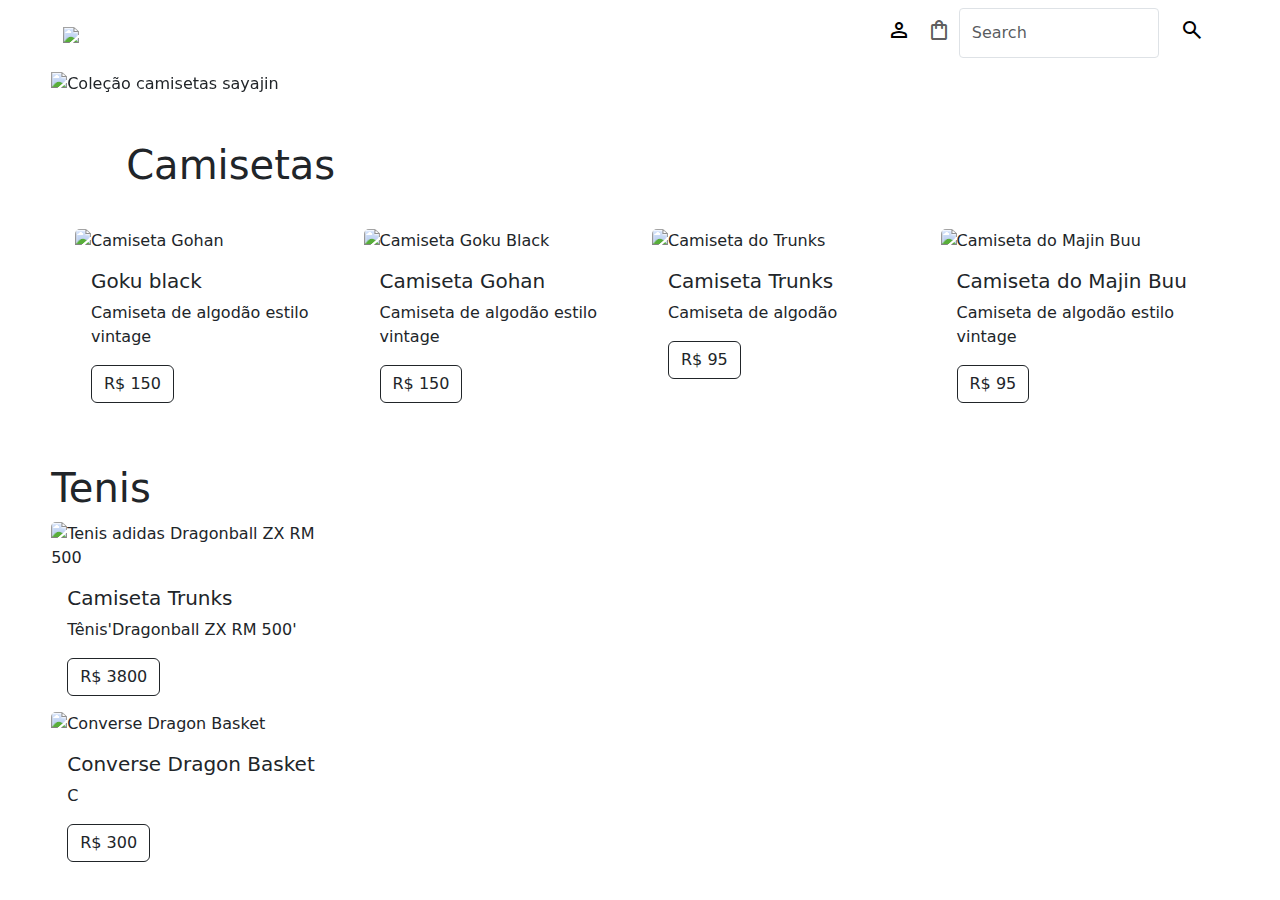
==== index.html @ 9faa7842 "Add files via upload" ====
<!DOCTYPE html>
<html lang="en">
<head>
    <meta charset="UTF-8">
    <meta name="viewport" content="width=device-width, initial-scale=1.0">
    <title>ドラゴンボール</title>
    <link rel="stylesheet" type="type/css" href="Loja.css">
    <link rel="stylesheet" href="https://cdn.jsdelivr.net/npm/bootstrap@5.3.3/dist/css/bootstrap.min.css">
    <link rel="stylesheet" href="https://fonts.googleapis.com/css2?family=Material+Symbols+Outlined:opsz,wght,FILL,GRAD@20..48,100..700,0..1,-50..200" />
<body style="min-width: 372px; padding: 0vw 4vw 0vw 4vw">
    <!--navegador-->
    <nav class="navbar navbar-expand-lg " style="-webkit-box-align: center; margin-bottom: 6px;">
      <div class="container-fluid" style="display:flex; justify-content: space-between;">
          <a class="navbar-brand" href="index.html"> 
            <div>
              <span class="svg">
                <img src="logo.svg" class="logo" style="width: 70px">
              </span>
            </div>
          </a>
        <div class=" d-flex align-self-end" style="flex-direction: row-reverse;"> 
          <form class="d-flex" role="search"> 
            <input class="form-control me-2" type="search" placeholder="Search" aria-label="Search" style="border-radius: 4px;
            width: 200px;">
            <button type="submit" style="border-radius: 50%; width: 50px;height: 50px; padding: 6px; background-color: transparent;border: none; cursor: pointer">
              <span class="material-symbols-outlined"style="position"> search</span>
            </button>
          </form>
           <button class="navbar-toggler" type="button" data-bs-toggle="collapse" data-bs-target="#navbarNavDropdown" aria-controls="navbarNavDropdown" aria-expanded="false" aria-label="Toggle navigation">
            <span class="navbar-toggler-icon"></span>
          </button>
          <div class=" d-flex collapse navbar-collapse d-inline" id="navbarNavDropdown" style="flex-direction: row-reverse;">
              <ul class="navbar-nav flex-grow-1">
                <li class="nav-item" style="height: 10px;">
                  <a class="nav-link active" aria-current="page" href="perfil">
                    <span class="material-symbols-outlined">
                    person
                    </span></a>
                </li>
                <li class="nav-item">
                  <a class="nav-link" href="carrinho.html" alt="carrinho"><span class="material-symbols-outlined">
                    shopping_bag
                    </span></a>
                </li>
              </ul>
            </div>
        </div>
      </div>
    </nav>  
    
    <!--Carrosel-->
    <div id="carouselExampleAutoplaying" class="carousel slide" data-bs-ride="carousel">
        <div class="carousel-inner" >
          <div class="carousel-item active text center">
            <img src="Camisetas sayajin.png" class="d-block w-100" alt="Coleção camisetas sayajin">
          </div>
          <div class="carousel-item">
            <img src="pelucia.png" class="d-block w-100" alt="Brinde pelucia">
          </div>
          <div class="carousel-item">
            <img src="Tenis personalizado.png" class="d-block w-100" alt="Tenis personalizado">
          </div>
        </div>
        <button class="carousel-control-prev" type="button" data-bs-target="#carouselExampleAutoplaying" data-bs-slide="prev">
          <span class="carousel-control-prev-icon" aria-hidden="true"></span>
          <span class="visually-hidden">Previous</span>
        </button>
        <button class="carousel-control-next" type="button" data-bs-target="#carouselExampleAutoplaying" data-bs-slide="next">
          <span class="carousel-control-next-icon" aria-hidden="true"></span>
          <span class="visually-hidden">Next</span>
        </button>
    </div>
    <main>
    <!--Roupas (Camisetas)-->
    <div class="title" style="padding-left: 75px;">
        <h1 style="margin-top: 45px;margin-bottom: 10px;">Camisetas</h1>
    </div>
    <div class="container" style="padding-left: 5px;padding-right: 5px;padding-top: 30px;">
      <div class="row">
        <div class="col-3">
          <div class="card" style="border: 0px;" >
             <img src="Camiseta Gohan.png" class="card-img-top" alt="Camiseta Gohan">
             <div class="card-body">
              <h5 class="card-title">Goku black</h5>
              <p class="card-text"> Camiseta de algodão estilo vintage</p>
              <a class="btn btn-outline-dark" href="carrinho.html"> R$ 150</a>
             </div>
          </div>
        </div>
        <div class="col-3">
          <div class="card" aria-hidden="true" style="border: 0px;" >
              <img src="Camiseta Black.png" class="card-img-top" alt="Camiseta Goku Black">
              <div class="card-body">
              <h5 class="card-title placeholder-glow">Camiseta Gohan</h5>
              <p class="card-text">Camiseta de algodão estilo vintage</p>
              <a class="btn btn-outline-dark" aria-disabled="true" href="carrinho.html">R$  150</a>
              </div>
          </div>
        </div>
        <div class="col-3">
          <div class="card" aria-hidden="true" style="border: 0px;">
            <img src="Camiseta Trunks.png" class="card-img-top" alt="Camiseta do Trunks">
            <div class="card-body">
            <h5 class="card-title placeholder-glow">Camiseta Trunks</h5>
            <p class="card-text">Camiseta de algodão</p>
            <a class="btn btn-outline-dark" aria-disabled="true"  href="carrinho.html">R$ 95</a>
            </div>
          </div>
        </div>
        <div class="col-3">
          <div class="card" aria-hidden="true" style="border: 0px;">
            <img src="Camiseta Majin Buu camiseta.png" class="card-img-top" alt="Camiseta do Majin Buu">
            <div class="card-body">
            <h5 class="card-title placeholder-glow">Camiseta do Majin Buu </h5>
            <p class="card-text">Camiseta de algodão estilo vintage</p>
            <a class="btn btn-outline-dark" aria-disabled="true" href="carrinho.html">R$ 95</a>
            </div>
          </div>
        </div>
      </div>
    </div>

    <!--Roupas(Sapatos)-->
    <div class="title">
         <h1 style="margin-top: 45px;margin-bottom: 10px;">Tenis</h1>
    </div>
    <div class="col-3">
      <div class="card" aria-hidden="true" style="border: none">
        <img src="Tenis adidas.png" class="card-img-top" alt="Tenis adidas Dragonball ZX RM 500">
        <div class="card-body">
        <h5 class="card-title placeholder-glow">Camiseta Trunks</h5>
        <p class="card-text"> Tênis'Dragonball ZX RM 500'</p>
        <a class="btn btn-outline-dark" aria-disabled="true"  href="carrinho.html">R$ 3800</a>
        </div>
      </div>
    </div>
    <div class="col-3">
      <div class="card" aria-hidden="true" style="border: none">
        <img src="tenis converse.png" class="card-img-top" alt="Converse Dragon Basket">
        <div class="card-body">
        <h5 class="card-title placeholder-glow">Converse Dragon Basket </h5>
        <p class="card-text"> C</p>
        <a class="btn btn-outline-dark" aria-disabled="true"  href="carrinho.html">R$ 300</a>
        </div>
      </div>
    </div>
    </main>

      <script src="https://cdn.jsdelivr.net/npm/bootstrap@5.3.3/dist/js/bootstrap.bundle.min.js" integrity="sha384-YvpcrYf0tY3lHB60NNkmXc5s9fDVZLESaAA55NDzOxhy9GkcIdslK1eN7N6jIeHz" crossorigin="anonymous"></script>
</body>
</html>
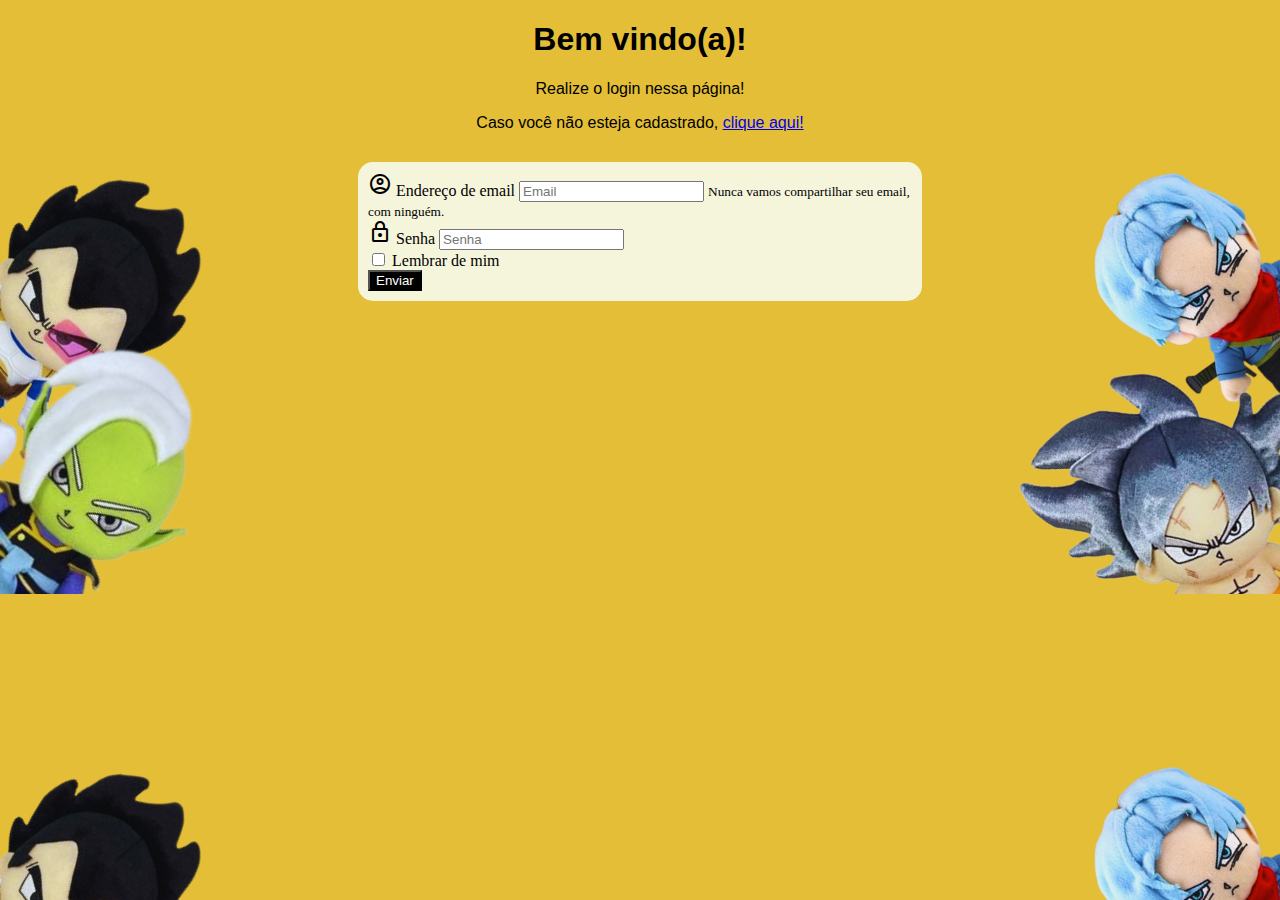
==== commit 5d91027d: "Update index.html" ====
--- a/index.html
+++ b/index.html
@@ -1,151 +1,47 @@
 <!DOCTYPE html>
-<html lang="en">
+<html lang="pt-br">
 <head>
-    <meta charset="UTF-8">
-    <meta name="viewport" content="width=device-width, initial-scale=1.0">
-    <title>ドラゴンボール</title>
-    <link rel="stylesheet" type="type/css" href="Loja.css">
-    <link rel="stylesheet" href="https://cdn.jsdelivr.net/npm/bootstrap@5.3.3/dist/css/bootstrap.min.css">
+    <meta charset="utf-8">
+    <meta name="viewport" content="width=device-width, initial-scale=1, shrink-to-fit=no">
+    <link rel="stylesheet" href="style.css">
+    <link rel="stylesheet" href="https://stackpath.bootstrapcdn.com/bootstrap/4.1.3/css/bootstrap.min.css" integrity="sha384-MCw98/SFnGE8fJT3GXwEOngsV7Zt27NXFoaoApmYm81iuXoPkFOJwJ8ERdknLPMO" crossorigin="anonymous">
+    <link rel="stylesheet" href="style_login.css">
     <link rel="stylesheet" href="https://fonts.googleapis.com/css2?family=Material+Symbols+Outlined:opsz,wght,FILL,GRAD@20..48,100..700,0..1,-50..200" />
-<body style="min-width: 372px; padding: 0vw 4vw 0vw 4vw">
-    <!--navegador-->
-    <nav class="navbar navbar-expand-lg " style="-webkit-box-align: center; margin-bottom: 6px;">
-      <div class="container-fluid" style="display:flex; justify-content: space-between;">
-          <a class="navbar-brand" href="index.html"> 
-            <div>
-              <span class="svg">
-                <img src="logo.svg" class="logo" style="width: 70px">
-              </span>
-            </div>
-          </a>
-        <div class=" d-flex align-self-end" style="flex-direction: row-reverse;"> 
-          <form class="d-flex" role="search"> 
-            <input class="form-control me-2" type="search" placeholder="Search" aria-label="Search" style="border-radius: 4px;
-            width: 200px;">
-            <button type="submit" style="border-radius: 50%; width: 50px;height: 50px; padding: 6px; background-color: transparent;border: none; cursor: pointer">
-              <span class="material-symbols-outlined"style="position"> search</span>
-            </button>
-          </form>
-           <button class="navbar-toggler" type="button" data-bs-toggle="collapse" data-bs-target="#navbarNavDropdown" aria-controls="navbarNavDropdown" aria-expanded="false" aria-label="Toggle navigation">
-            <span class="navbar-toggler-icon"></span>
-          </button>
-          <div class=" d-flex collapse navbar-collapse d-inline" id="navbarNavDropdown" style="flex-direction: row-reverse;">
-              <ul class="navbar-nav flex-grow-1">
-                <li class="nav-item" style="height: 10px;">
-                  <a class="nav-link active" aria-current="page" href="perfil">
-                    <span class="material-symbols-outlined">
-                    person
-                    </span></a>
-                </li>
-                <li class="nav-item">
-                  <a class="nav-link" href="carrinho.html" alt="carrinho"><span class="material-symbols-outlined">
-                    shopping_bag
-                    </span></a>
-                </li>
-              </ul>
-            </div>
+    <link rel="stylesheet" href="https://fonts.googleapis.com/css2?family=Material+Symbols+Outlined:opsz,wght,FILL,GRAD@20..48,100..700,0..1,-50..200" />
+    <title></title>
+</head>
+<body>
+    <h1 class="display-4">Bem vindo(a)!</h1>
+    <p class="lead">Realize o login nessa página!</p>
+    <p>Caso você não esteja cadastrado,
+        <a href="cadastro_goku.html">clique aqui!</a>
+    </p>
+    <form action="homepage.html" method="get">
+        <div class="form-group">
+            <span class="material-symbols-outlined">
+                account_circle
+            </span>
+            <label for="exampleInputEmail1">Endereço de email</label>
+            <input type="email" class="form-control" id="exampleInputEmail1" aria-describedby="emailHelp" placeholder="Email">
+            <small id="emailHelp" class="form-text text-muted">Nunca vamos compartilhar seu email, com ninguém.</small>
         </div>
-      </div>
-    </nav>  
-    
-    <!--Carrosel-->
-    <div id="carouselExampleAutoplaying" class="carousel slide" data-bs-ride="carousel">
-        <div class="carousel-inner" >
-          <div class="carousel-item active text center">
-            <img src="Camisetas sayajin.png" class="d-block w-100" alt="Coleção camisetas sayajin">
-          </div>
-          <div class="carousel-item">
-            <img src="pelucia.png" class="d-block w-100" alt="Brinde pelucia">
-          </div>
-          <div class="carousel-item">
-            <img src="Tenis personalizado.png" class="d-block w-100" alt="Tenis personalizado">
-          </div>
+        <div class="form-group">
+            <span class="material-symbols-outlined">
+                lock
+            </span>
+            <label for="exampleInputPassword1">Senha</label>
+            <input type="password" class="form-control" id="exampleInputPassword1" placeholder="Senha">
         </div>
-        <button class="carousel-control-prev" type="button" data-bs-target="#carouselExampleAutoplaying" data-bs-slide="prev">
-          <span class="carousel-control-prev-icon" aria-hidden="true"></span>
-          <span class="visually-hidden">Previous</span>
-        </button>
-        <button class="carousel-control-next" type="button" data-bs-target="#carouselExampleAutoplaying" data-bs-slide="next">
-          <span class="carousel-control-next-icon" aria-hidden="true"></span>
-          <span class="visually-hidden">Next</span>
-        </button>
-    </div>
-    <main>
-    <!--Roupas (Camisetas)-->
-    <div class="title" style="padding-left: 75px;">
-        <h1 style="margin-top: 45px;margin-bottom: 10px;">Camisetas</h1>
-    </div>
-    <div class="container" style="padding-left: 5px;padding-right: 5px;padding-top: 30px;">
-      <div class="row">
-        <div class="col-3">
-          <div class="card" style="border: 0px;" >
-             <img src="Camiseta Gohan.png" class="card-img-top" alt="Camiseta Gohan">
-             <div class="card-body">
-              <h5 class="card-title">Goku black</h5>
-              <p class="card-text"> Camiseta de algodão estilo vintage</p>
-              <a class="btn btn-outline-dark" href="carrinho.html"> R$ 150</a>
-             </div>
-          </div>
+        <div class="form-group form-check">
+            <input type="checkbox" class="form-check-input" id="exampleCheck1">
+            <label class="form-check-label" for="exampleCheck1">Lembrar de mim</label>
         </div>
-        <div class="col-3">
-          <div class="card" aria-hidden="true" style="border: 0px;" >
-              <img src="Camiseta Black.png" class="card-img-top" alt="Camiseta Goku Black">
-              <div class="card-body">
-              <h5 class="card-title placeholder-glow">Camiseta Gohan</h5>
-              <p class="card-text">Camiseta de algodão estilo vintage</p>
-              <a class="btn btn-outline-dark" aria-disabled="true" href="carrinho.html">R$  150</a>
-              </div>
-          </div>
-        </div>
-        <div class="col-3">
-          <div class="card" aria-hidden="true" style="border: 0px;">
-            <img src="Camiseta Trunks.png" class="card-img-top" alt="Camiseta do Trunks">
-            <div class="card-body">
-            <h5 class="card-title placeholder-glow">Camiseta Trunks</h5>
-            <p class="card-text">Camiseta de algodão</p>
-            <a class="btn btn-outline-dark" aria-disabled="true"  href="carrinho.html">R$ 95</a>
-            </div>
-          </div>
-        </div>
-        <div class="col-3">
-          <div class="card" aria-hidden="true" style="border: 0px;">
-            <img src="Camiseta Majin Buu camiseta.png" class="card-img-top" alt="Camiseta do Majin Buu">
-            <div class="card-body">
-            <h5 class="card-title placeholder-glow">Camiseta do Majin Buu </h5>
-            <p class="card-text">Camiseta de algodão estilo vintage</p>
-            <a class="btn btn-outline-dark" aria-disabled="true" href="carrinho.html">R$ 95</a>
-            </div>
-          </div>
-        </div>
-      </div>
-    </div>
+        <button type="submit" style="background-color: black; color: white;" class="btn btn-primary">Enviar</button>
+    </form>
 
-    <!--Roupas(Sapatos)-->
-    <div class="title">
-         <h1 style="margin-top: 45px;margin-bottom: 10px;">Tenis</h1>
-    </div>
-    <div class="col-3">
-      <div class="card" aria-hidden="true" style="border: none">
-        <img src="Tenis adidas.png" class="card-img-top" alt="Tenis adidas Dragonball ZX RM 500">
-        <div class="card-body">
-        <h5 class="card-title placeholder-glow">Camiseta Trunks</h5>
-        <p class="card-text"> Tênis'Dragonball ZX RM 500'</p>
-        <a class="btn btn-outline-dark" aria-disabled="true"  href="carrinho.html">R$ 3800</a>
-        </div>
-      </div>
-    </div>
-    <div class="col-3">
-      <div class="card" aria-hidden="true" style="border: none">
-        <img src="tenis converse.png" class="card-img-top" alt="Converse Dragon Basket">
-        <div class="card-body">
-        <h5 class="card-title placeholder-glow">Converse Dragon Basket </h5>
-        <p class="card-text"> C</p>
-        <a class="btn btn-outline-dark" aria-disabled="true"  href="carrinho.html">R$ 300</a>
-        </div>
-      </div>
-    </div>
-    </main>
-
-      <script src="https://cdn.jsdelivr.net/npm/bootstrap@5.3.3/dist/js/bootstrap.bundle.min.js" integrity="sha384-YvpcrYf0tY3lHB60NNkmXc5s9fDVZLESaAA55NDzOxhy9GkcIdslK1eN7N6jIeHz" crossorigin="anonymous"></script>
+    <script src="login.js"></script>
+    <script src="https://code.jquery.com/jquery-3.3.1.slim.min.js" integrity="sha384-q8i/X+965DzO0rT7abK41JStQIAqVgRVzpbzo5smXKp4YfRvH+8abtTE1Pi6jizo" crossorigin="anonymous"></script>
+    <script src="https://cdnjs.cloudflare.com/ajax/libs/popper.js/1.14.3/umd/popper.min.js" integrity="sha384-ZMP7rVo3mIykV+2+9J3UJ46jBk0WLaUAdn689aCwoqbBJiSnjAK/l8WvCWPIPm49" crossorigin="anonymous"></script>
+    <script src="https://stackpath.bootstrapcdn.com/bootstrap/4.1.3/js/bootstrap.min.js" integrity="sha384-ChfqqxuZUCnJSK3+MXmPNIyE6ZbWh2IMqE241rYiqJxyMiZ6OW/JmZQ5stwEULTy" crossorigin="anonymous"></script>
 </body>
-</html>+</html>
--- a/style.css
+++ b/style.css
@@ -0,0 +1,16 @@
+form{
+    padding: 10px;
+    margin: auto;
+    align-items: center;
+    margin-top: 30px;
+    margin-left: 350px;
+    margin-right: 350px;
+    background-color: #ccc;
+    border-radius: 15px;
+    
+}
+.botao{
+    display: flex;
+    justify-content: center;
+    padding: 20px;
+}
--- a/style_login.css
+++ b/style_login.css
@@ -0,0 +1,15 @@
+body {
+    background-image: url("background.png");
+}
+h1 {
+    text-align: center; font-family: Impact, Haettenschweiler, 'Arial Narrow Bold', sans-serif;
+}
+p {
+    text-align: center; font-family: Verdana, Geneva, Tahoma, sans-serif;
+}
+a {
+    text-align: center; font-family: Verdana, Geneva, Tahoma, sans-serif;
+}
+form {
+    background-color: beige;
+}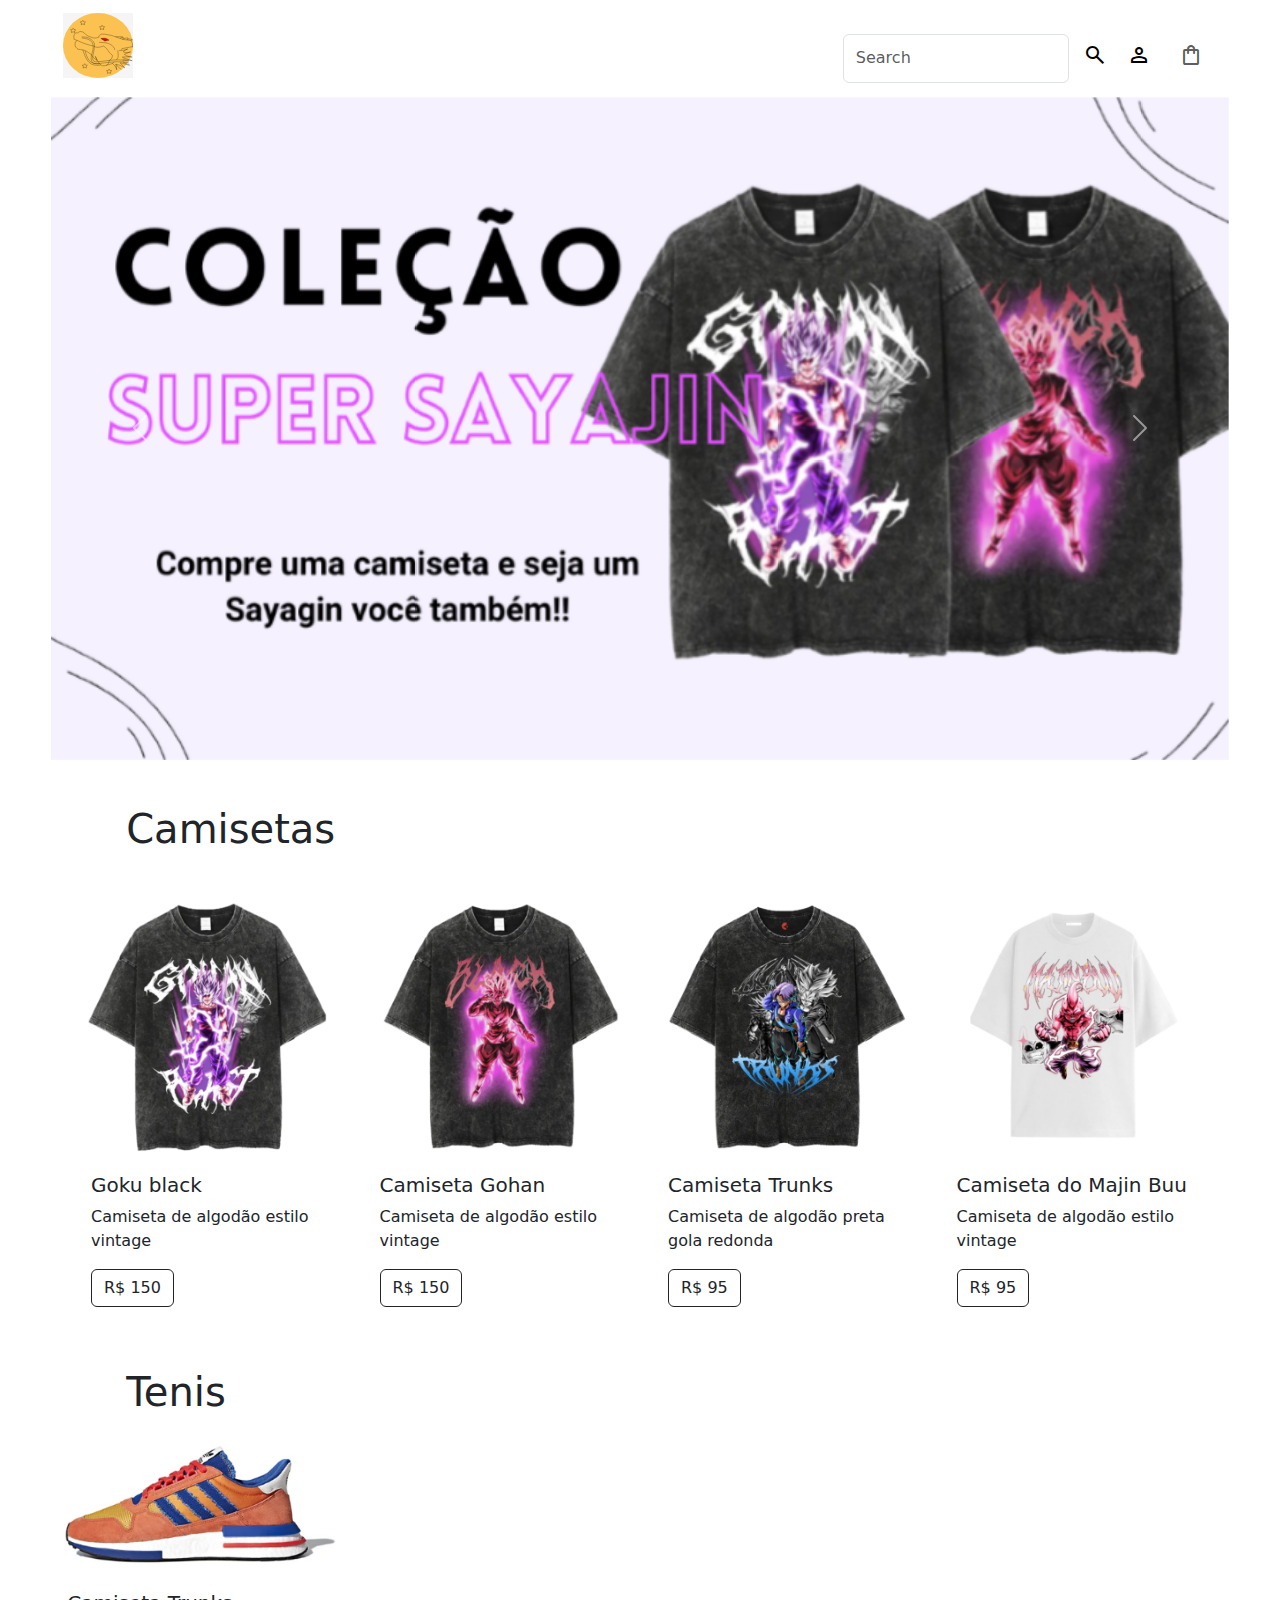
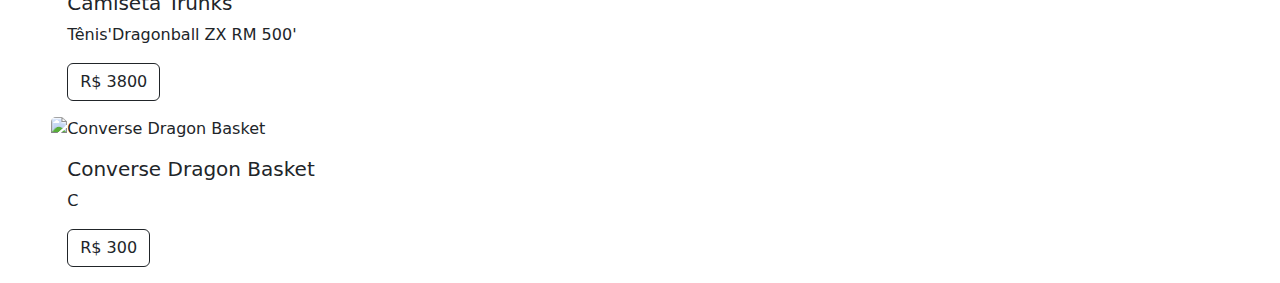
==== commit 60fd2246: "Update index.html" ====
--- a/index.html
+++ b/index.html
@@ -1,47 +1,215 @@
-<!DOCTYPE html>
-<html lang="pt-br">
-<head>
-    <meta charset="utf-8">
-    <meta name="viewport" content="width=device-width, initial-scale=1, shrink-to-fit=no">
-    <link rel="stylesheet" href="style.css">
-    <link rel="stylesheet" href="https://stackpath.bootstrapcdn.com/bootstrap/4.1.3/css/bootstrap.min.css" integrity="sha384-MCw98/SFnGE8fJT3GXwEOngsV7Zt27NXFoaoApmYm81iuXoPkFOJwJ8ERdknLPMO" crossorigin="anonymous">
-    <link rel="stylesheet" href="style_login.css">
-    <link rel="stylesheet" href="https://fonts.googleapis.com/css2?family=Material+Symbols+Outlined:opsz,wght,FILL,GRAD@20..48,100..700,0..1,-50..200" />
-    <link rel="stylesheet" href="https://fonts.googleapis.com/css2?family=Material+Symbols+Outlined:opsz,wght,FILL,GRAD@20..48,100..700,0..1,-50..200" />
-    <title></title>
-</head>
-<body>
-    <h1 class="display-4">Bem vindo(a)!</h1>
-    <p class="lead">Realize o login nessa página!</p>
-    <p>Caso você não esteja cadastrado,
-        <a href="cadastro_goku.html">clique aqui!</a>
-    </p>
-    <form action="homepage.html" method="get">
-        <div class="form-group">
-            <span class="material-symbols-outlined">
-                account_circle
-            </span>
-            <label for="exampleInputEmail1">Endereço de email</label>
-            <input type="email" class="form-control" id="exampleInputEmail1" aria-describedby="emailHelp" placeholder="Email">
-            <small id="emailHelp" class="form-text text-muted">Nunca vamos compartilhar seu email, com ninguém.</small>
-        </div>
-        <div class="form-group">
-            <span class="material-symbols-outlined">
-                lock
-            </span>
-            <label for="exampleInputPassword1">Senha</label>
-            <input type="password" class="form-control" id="exampleInputPassword1" placeholder="Senha">
-        </div>
-        <div class="form-group form-check">
-            <input type="checkbox" class="form-check-input" id="exampleCheck1">
-            <label class="form-check-label" for="exampleCheck1">Lembrar de mim</label>
-        </div>
-        <button type="submit" style="background-color: black; color: white;" class="btn btn-primary">Enviar</button>
-    </form>
-
-    <script src="login.js"></script>
-    <script src="https://code.jquery.com/jquery-3.3.1.slim.min.js" integrity="sha384-q8i/X+965DzO0rT7abK41JStQIAqVgRVzpbzo5smXKp4YfRvH+8abtTE1Pi6jizo" crossorigin="anonymous"></script>
-    <script src="https://cdnjs.cloudflare.com/ajax/libs/popper.js/1.14.3/umd/popper.min.js" integrity="sha384-ZMP7rVo3mIykV+2+9J3UJ46jBk0WLaUAdn689aCwoqbBJiSnjAK/l8WvCWPIPm49" crossorigin="anonymous"></script>
-    <script src="https://stackpath.bootstrapcdn.com/bootstrap/4.1.3/js/bootstrap.min.js" integrity="sha384-ChfqqxuZUCnJSK3+MXmPNIyE6ZbWh2IMqE241rYiqJxyMiZ6OW/JmZQ5stwEULTy" crossorigin="anonymous"></script>
-</body>
-</html>
+<!DOCTYPE html>
+<html lang="en">
+<head>
+    <meta charset="UTF-8">
+    <meta name="viewport" content="width=device-width, initial-scale=1.0">
+    <title>ドラゴンボール</title>
+   
+    <link rel="stylesheet" href="https://cdn.jsdelivr.net/npm/bootstrap@5.3.3/dist/css/bootstrap.min.css">
+    <link rel="stylesheet" href="https://fonts.googleapis.com/css2?family=Material+Symbols+Outlined:opsz,wght,FILL,GRAD@20..48,100..700,0..1,-50..200" />
+<body style="min-width: 72px; padding: 0vw 4vw 0vw 4vw">
+    <!--navegador-->
+    <nav class="navbar navbar-expand-lg " style="-webkit-box-align: center; margin-bottom: 6px;">
+      <div class="container-fluid" style="display:flex; justify-content: space-between;">
+          <a class="navbar-brand" href="index.html"> 
+            <div>
+              <span class="svg">
+                <img src="logo.svg" class="logo" style="width: 70px">
+              </span>
+            </div>
+          </a>
+        <div class=" d-flex align-self-end"> 
+          <form class="d-flex" role="search"> 
+            <input class="form-control me-2" type="search" placeholder="Search" aria-label="Search">
+            <button type="submit" style="background-color: transparent; border: none">
+              <span class="material-symbols-outlined"style="position"> search</span>
+            </button>
+          </form>
+          <div class=" d-flex d-inline" id="navbarNavDropdown">
+              <div class="navbar-nav flex-grow-1" role="button" aria-expanded="false" style="flex-direction: row">
+                <div class="nav-item" data-bs-toggle="dropdown" aria-expanded="false">
+                  <button class="dropdown-center" data-bs-toggle="dropdown" aria-expanded="false" style="background-color: transparent; border: none;">
+                    <a href="#" class="nav-link active" data-bs-toggle="tooltip" data-bs-html="true">
+                      <span class="material-symbols-outlined">person</span>
+                        <ul class="dropdown-menu">
+                          <li><a class="dropdown-item" href="login_goku.html">Login</a></li>
+                          <li><a class="dropdown-item" href="cadastro_goku.html">Cadastro</a></li>
+                        </ul>
+                      </a>
+                  </button>
+                </div>
+                <div class="nav-item">
+                  <button data-bs-toggle="offcanvas" data-bs-target="#offcanvasNavbar" aria-controls="offcanvasNavbar" aria-label="Toggle navigation" style="background-color: transparent; border: none;">
+                    <a class="nav-link" href="#" alt="carrinho">
+                      <span class="material-symbols-outlined">shopping_bag </span>
+                    </a>
+                  </button>
+                </div>
+            </div>
+        </div>
+      </div>
+    </nav>  
+    <!--compras-->
+    <nav class="offcanvas">
+      <div class="container-fluid">
+        <div class="offcanvas offcanvas-end" tabindex="-1" id="offcanvasNavbar">
+          <div class="offcanvas-header">
+            <h2 class="offcanvas-title">Carrinho</h2>
+            <button type="button" class="btn-close" data-bs-dismiss="offcanvas" aria-label="Close"></button>
+          </div>
+          <main style="font-size: 20px">
+            <table id="table" style="width: 75%">
+            <!--Tabela Produto-->
+              <thead style="border-bottom: 2px;">
+                <tr style="border-bottom: 2px; text-align: left; justify-content: space-around; padding: 10px; color: dimgray;">
+                  <th>Produto</th>
+                  <th>Preço</th>
+                  <th>Quantidade</th>
+                  <th></th>
+                </tr>
+              </thead>
+              <tr class="Produto-Unidade">
+                <td class=" Produto">
+                  <div class="Produto" style="align-items:start;">
+                    <img src="Camiseta Black.png" alt="camisa Black" style="width: 125 px; height: 125px;">
+                    <div class="info" style="font-size: 26px;">
+                      <span class="nome"></span>
+                      <p class="descricao" style="color: darkgray"></p>
+                    </div>
+                  </div>
+                </td>
+                <td class="Preço">R$ 0</td>
+                <td>
+                  <div>
+                    <button style="border:0px;border-radius: 100%; background-color: transparent;">
+                      <span class="material-symbols-outlined"> horizontal_rule </span>
+                    </button>
+                    <span>0</span>
+                    <button style="border:0px;border-radius: 100%; background-color: transparent;"> <span class="material-symbols-outlined"> add </span> </button>
+                  </div>
+                </td>
+                <td> 
+                  <button class="remove-product" style="border:none;border-radius: 100%; display:flex; align-items:center; background-color: transparent;">
+                    <span class="material-symbols-outlined" style="color: #c5b8ff;"> close </span>
+                  </button>
+                </td>
+              </tr>
+            </table>
+          </main>
+          <!--Pagamento-->
+          <aside style="position: absolute;bottom: 50px;width: 100%;">
+            <hr>
+            <div class="Total" style="display: flex; align-items: center; justify-content: space-between; padding: 32px 32px 40px 32px;">
+              <div> <h3>Total</h3> </div>
+              <div class="Total">R$0</div>
+            </div>
+            <button id="Finalizar compras"  class="btn btn-warning" type="button" style="display: flex;margin: auto;width: 300px;border-radius: 35px;">
+              <a href="carrinho.html" style="margin: auto;">Finalizar compras</a>
+            </button>
+          </aside>
+          </div>
+        </div>
+      </div>
+    </nav>
+  </div>
+    <!--Carrosel-->
+    <div id="carouselExampleAutoplaying" class="carousel slide" data-bs-ride="carousel">
+        <div class="carousel-inner" >
+          <div class="carousel-item active text center">
+            <img src="Camisetas sayajin.png" class="d-block w-100" alt="Coleção camisetas sayajin">
+          </div>
+          <div class="carousel-item">
+            <img src="pelucia.png" class="d-block w-100" alt="Brinde pelucia">
+          </div>
+          <div class="carousel-item">
+            <img src="Tenis personalizado.png" class="d-block w-100" alt="Tenis personalizado">
+          </div>
+        </div>
+        <button class="carousel-control-prev" type="button" data-bs-target="#carouselExampleAutoplaying" data-bs-slide="prev">
+          <span class="carousel-control-prev-icon" aria-hidden="true"></span>
+          <span class="visually-hidden">Previous</span>
+        </button>
+        <button class="carousel-control-next" type="button" data-bs-target="#carouselExampleAutoplaying" data-bs-slide="next">
+          <span class="carousel-control-next-icon" aria-hidden="true"></span>
+          <span class="visually-hidden">Next</span>
+        </button>
+    </div>
+    <main>
+    <!--Roupas (Camisetas)-->
+    <div class="title" style="padding-left: 75px;">
+        <h1 style="margin-top: 45px;margin-bottom: 10px;">Camisetas</h1>
+    </div>
+    <div class="container" style="padding-left: 5px;padding-right: 5px;padding-top: 30px;">
+      <div class="row">
+        <div class="col-3">
+          <div class="card" style="border: 0px;" >
+             <img src="Camiseta Gohan.png" class="card-img-top" alt="Camiseta Gohan">
+             <div class="card-body">
+              <h5 class="card-title">Goku black</h5>
+              <p class="card-text"> Camiseta de algodão estilo vintage</p>
+              <a class="btn btn-outline-dark" href="carrinho.html"> R$ 150</a>
+             </div>
+          </div>
+        </div>
+        <div class="col-3">
+          <div class="card" aria-hidden="true" style="border: 0px;" >
+              <img src="Camiseta Black.png" class="card-img-top" alt="Camiseta Goku Black">
+              <div class="card-body">
+              <h5 class="card-title placeholder-glow">Camiseta Gohan</h5>
+              <p class="card-text">Camiseta de algodão estilo vintage</p>
+              <a class="btn btn-outline-dark" aria-disabled="true" href="carrinho.html">R$  150</a>
+              </div>
+          </div>
+        </div>
+        <div class="col-3">
+          <div class="card" aria-hidden="true" style="border: 0px;">
+            <img src="Camiseta Trunks.png" class="card-img-top" alt="Camiseta do Trunks">
+            <div class="card-body">
+            <h5 class="card-title placeholder-glow">Camiseta Trunks</h5>
+            <p class="card-text">Camiseta de algodão preta gola redonda</p>
+            <a class="btn btn-outline-dark" aria-disabled="true"  href="carrinho.html">R$ 95</a>
+            </div>
+          </div>
+        </div>
+        <div class="col-3">
+          <div class="card" aria-hidden="true" style="border: 0px;">
+            <img src="Camiseta Majin Buu camiseta.png" class="card-img-top" alt="Camiseta do Majin Buu">
+            <div class="card-body">
+            <h5 class="card-title placeholder-glow">Camiseta do Majin Buu </h5>
+            <p class="card-text">Camiseta de algodão estilo vintage</p>
+            <a class="btn btn-outline-dark" aria-disabled="true" href="carrinho.html">R$ 95</a>
+            </div>
+          </div>
+        </div>
+      </div>
+    </div>
+
+    <!--Roupas(Sapatos)-->
+    <div class="title" style="padding-left: 75px;">
+         <h1 style="margin-top: 45px;margin-bottom: 10px;">Tenis</h1>
+    </div>
+    <div class="col-3">
+      <div class="card" aria-hidden="true" style="border: none">
+        <img src="Tenis adidas.png" class="card-img-top" alt="Tenis adidas Dragonball ZX RM 500">
+        <div class="card-body">
+        <h5 class="card-title placeholder-glow">Camiseta Trunks</h5>
+        <p class="card-text"> Tênis'Dragonball ZX RM 500'</p>
+        <a class="btn btn-outline-dark" aria-disabled="true"  href="carrinho.html">R$ 3800</a>
+        </div>
+      </div>
+    </div>
+    <div class="col-3">
+      <div class="card" aria-hidden="true" style="border: none">
+        <img src="tenis converse.png" class="card-img-top" alt="Converse Dragon Basket">
+        <div class="card-body">
+        <h5 class="card-title placeholder-glow">Converse Dragon Basket </h5>
+        <p class="card-text"> C</p>
+        <a class="btn btn-outline-dark" aria-disabled="true"  href="carrinho.html">R$ 300</a>
+        </div>
+      </div>
+    </div>
+    </main>
+      <script src="carrinho.js"></script>
+      <script src="https://cdn.jsdelivr.net/npm/bootstrap@5.3.3/dist/js/bootstrap.bundle.min.js" integrity="sha384-YvpcrYf0tY3lHB60NNkmXc5s9fDVZLESaAA55NDzOxhy9GkcIdslK1eN7N6jIeHz" crossorigin="anonymous"></script>
+</body>
+</html>
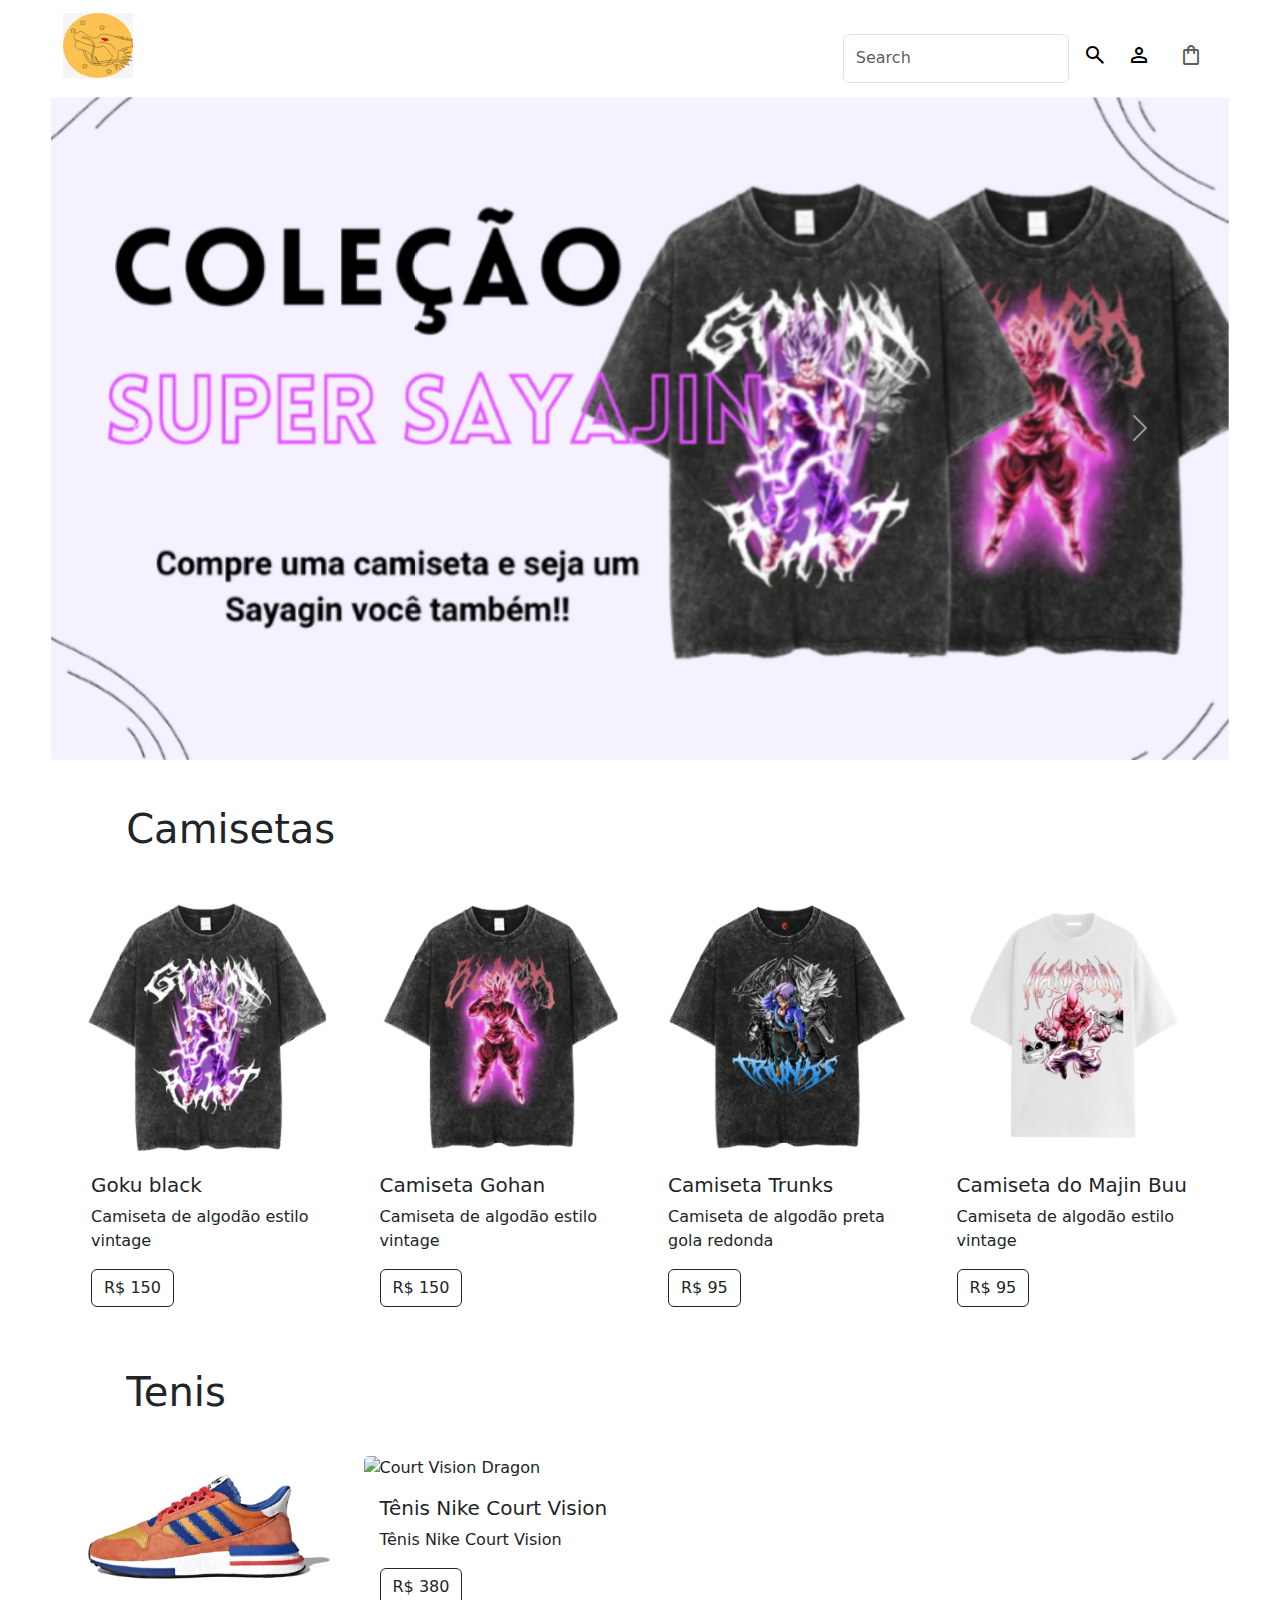
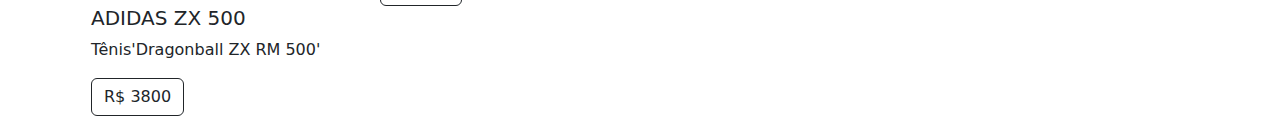
==== commit e7a12db5: "Update index.html" ====
--- a/index.html
+++ b/index.html
@@ -32,7 +32,7 @@
                     <a href="#" class="nav-link active" data-bs-toggle="tooltip" data-bs-html="true">
                       <span class="material-symbols-outlined">person</span>
                         <ul class="dropdown-menu">
-                          <li><a class="dropdown-item" href="login_goku.html">Login</a></li>
+                          <li><a class="dropdown-item" href="login.html">Login</a></li>
                           <li><a class="dropdown-item" href="cadastro_goku.html">Cadastro</a></li>
                         </ul>
                       </a>
@@ -188,28 +188,72 @@
     <div class="title" style="padding-left: 75px;">
          <h1 style="margin-top: 45px;margin-bottom: 10px;">Tenis</h1>
     </div>
-    <div class="col-3">
-      <div class="card" aria-hidden="true" style="border: none">
-        <img src="Tenis adidas.png" class="card-img-top" alt="Tenis adidas Dragonball ZX RM 500">
-        <div class="card-body">
-        <h5 class="card-title placeholder-glow">Camiseta Trunks</h5>
-        <p class="card-text"> Tênis'Dragonball ZX RM 500'</p>
-        <a class="btn btn-outline-dark" aria-disabled="true"  href="carrinho.html">R$ 3800</a>
-        </div>
-      </div>
-    </div>
-    <div class="col-3">
-      <div class="card" aria-hidden="true" style="border: none">
-        <img src="tenis converse.png" class="card-img-top" alt="Converse Dragon Basket">
-        <div class="card-body">
-        <h5 class="card-title placeholder-glow">Converse Dragon Basket </h5>
-        <p class="card-text"> C</p>
-        <a class="btn btn-outline-dark" aria-disabled="true"  href="carrinho.html">R$ 300</a>
+    <div class="container" style="padding-left: 5px;padding-right: 5px;padding-top: 30px;">
+      <div class="row">
+        <div class="col-3">
+          <div class="card" aria-hidden="true" style="border: none">
+            <img src="Tenis adidas.png" class="card-img-top" alt="Tenis adidas Dragonball ZX RM 500">
+            <div class="card-body">
+            <h5 class="card-title placeholder-glow">ADIDAS ZX 500</h5>
+            <p class="card-text"> Tênis'Dragonball ZX RM 500'</p>
+            <a class="btn btn-outline-dark" aria-disabled="true"  href="carrinho.html">R$ 3800</a>
+            </div>
+          </div>
+        </div>
+        <div class="col-3">
+          <div class="card" aria-hidden="true" style="border: none">
+            <img src="tenis_dragão.png" class="card-img-top" alt="Court Vision Dragon">
+            <div class="card-body">
+            <h5 class="card-title placeholder-glow">Tênis Nike Court Vision</h5>
+            <p class="card-text">Tênis Nike Court Vision</p>
+            <a class="btn btn-outline-dark" aria-disabled="true"  href="carrinho.html">R$ 380</a>
+            </div>
+          </div>
         </div>
       </div>
     </div>
     </main>
       <script src="carrinho.js"></script>
       <script src="https://cdn.jsdelivr.net/npm/bootstrap@5.3.3/dist/js/bootstrap.bundle.min.js" integrity="sha384-YvpcrYf0tY3lHB60NNkmXc5s9fDVZLESaAA55NDzOxhy9GkcIdslK1eN7N6jIeHz" crossorigin="anonymous"></script>
+        <script>
+        var produtos = [
+      {
+        "nome": "Goku Black",
+        "imagem": "Camiseta Gohan.png",
+        "descricao": "Camiseta de algodão estilo vintage",
+        "preco": 150
+      },
+      {
+        "nome": "Camiseta Gohan",
+        "imagem": "Camiseta Black.png",
+        "descricao": "Camiseta de algodão estilo vintage",
+        "preco": 150
+      },
+      {
+        "nome": "Camiseta Trunks",
+        "imagem": "Camiseta Trunks.png",
+        "descricao": "Camiseta de algodão preta gola redonda",
+        "preco": 95
+      },
+      {
+        "nome": "Camiseta do Majin Buu",
+        "imagem": "Camiseta Majin Buu camiseta.png",
+        "descricao": "Camiseta de algodão estilo vintage",
+        "preco": 95
+      },
+      {
+        "nome": "ADIDAS ZX 500",
+        "imagem": "Tenis adidas.png",
+        "descricao": "Tênis'Dragonball ZX RM 500'",
+        "preco": 3800
+      },
+      {
+        "nome": "Court Vision Dragon",
+        "imagem": "tenis_dragão.png",
+        "descricao": "Tênis Nike Court Vision",
+        "preco": 380
+      }
+      ];
+    </script>
 </body>
 </html>
